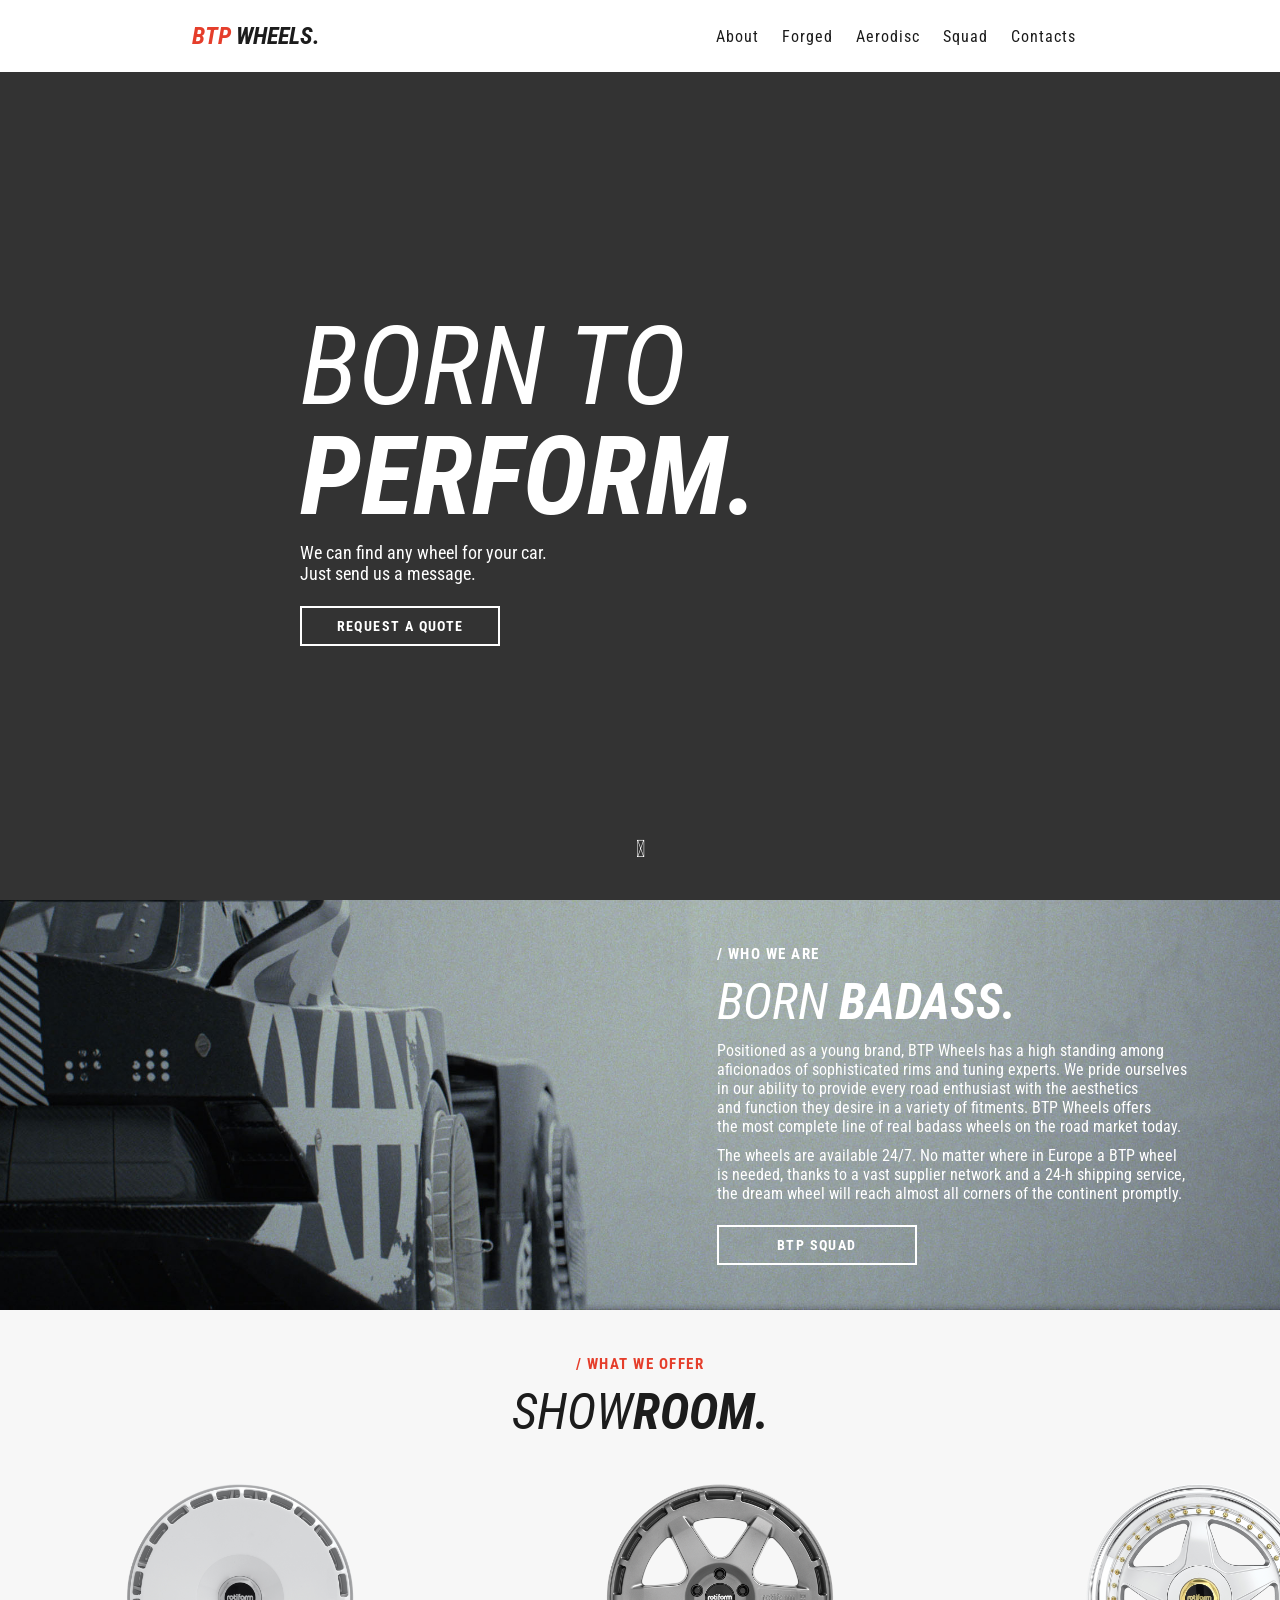
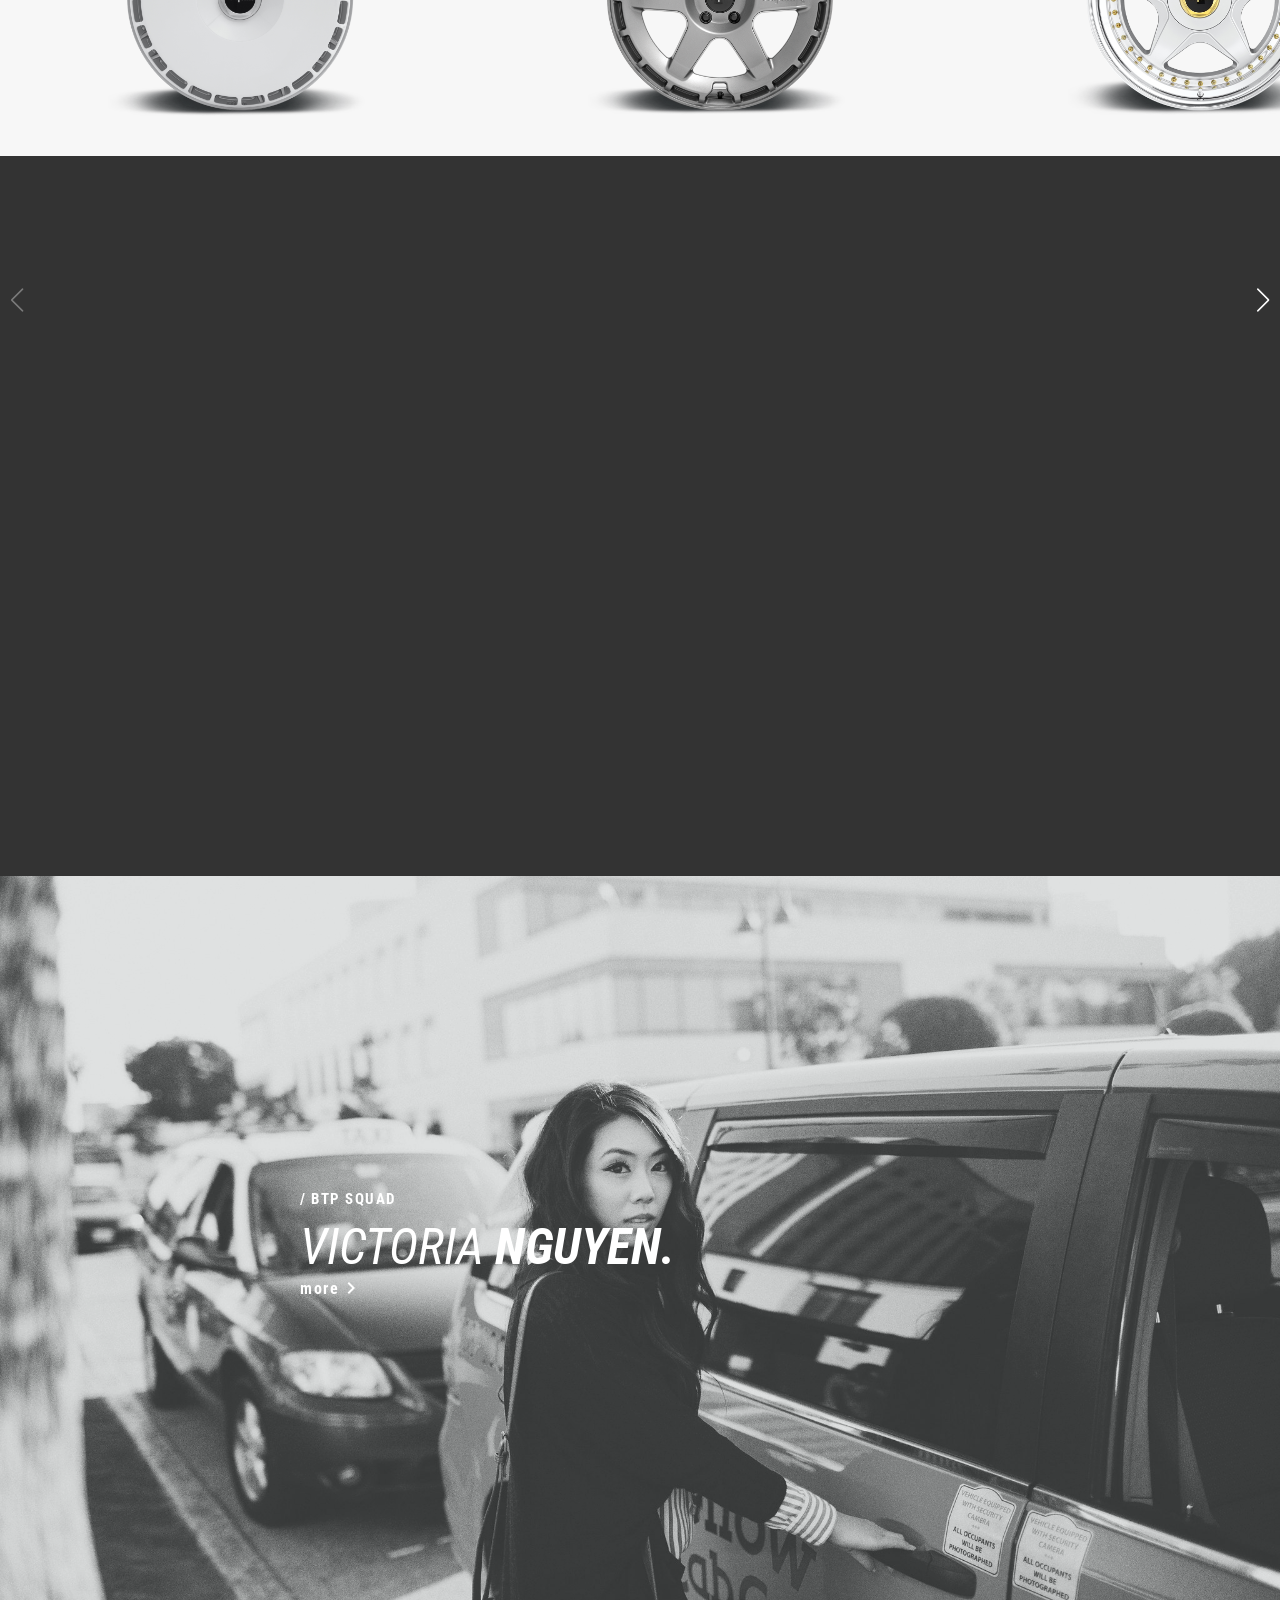
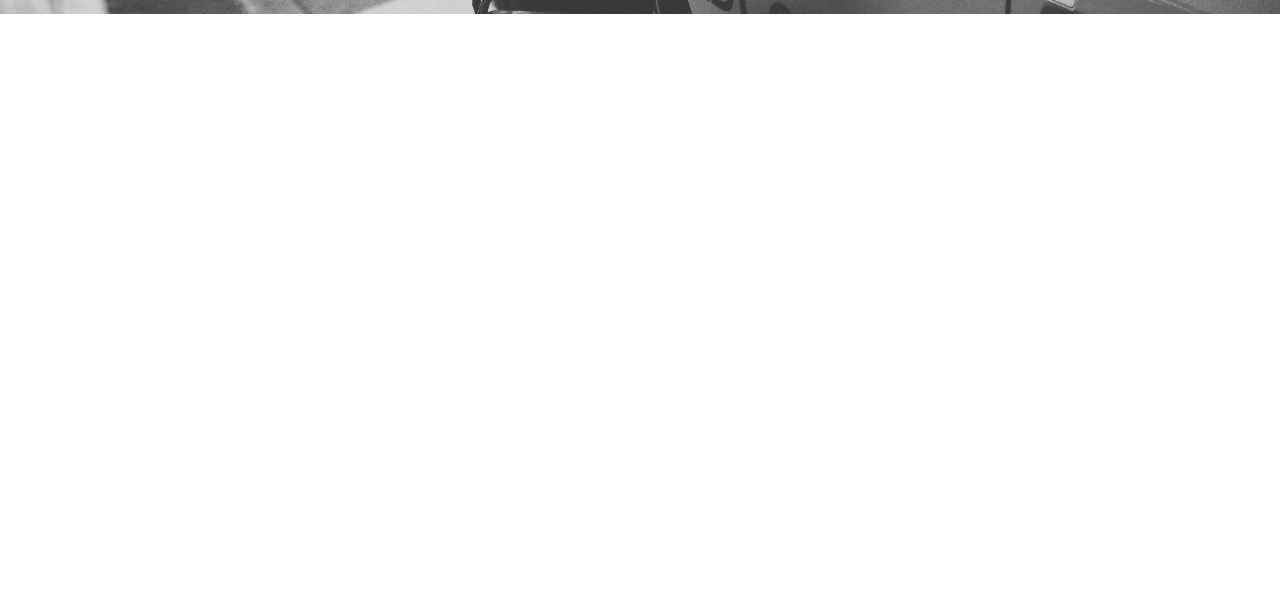
==== index.html @ d23e9d26 "performed" ====
<!DOCTYPE html>
<html lang="en">
<head>
    <meta charset="UTF-8">
    <meta http-equiv="X-UA-Compatible" content="IE=edge">
    <meta name="viewport" content="width=device-width, initial-scale=1.0">
    <title>BTP Wheels</title>
    <link rel="icon" href="#">
    <link rel="preconnect" href="https://fonts.gstatic.com">
    <link rel="stylesheet" href="https://fonts.googleapis.com/css2?family=Roboto+Condensed:ital,wght@0,300;0,400;0,700;1,300;1,400;1,700&display=swap">
    <link rel="stylesheet" href="https://fonts.googleapis.com/icon?family=Material+Icons">
    <link rel="stylesheet" href="https://pro.fontawesome.com/releases/v5.10.0/css/all.css" integrity="sha384-AYmEC3Yw5cVb3ZcuHtOA93w35dYTsvhLPVnYs9eStHfGJvOvKxVfELGroGkvsg+p" crossorigin="anonymous"/>
    <link rel="stylesheet" href="https://unpkg.com/swiper/swiper-bundle.min.css" />
    <link rel="stylesheet" href="css/index-basic.css">
    <link rel="stylesheet" href="css/index-header.css">
    <link rel="stylesheet" href="css/index-home.css">
    <link rel="stylesheet" href="css/index-about.css">
    <link rel="stylesheet" href="css/index-showroom.css">
    <link rel="stylesheet" href="css/index-contacts.css">
    <link rel="stylesheet" href="css/index-squad.css">
    <link rel="stylesheet" href="css/index-footer.css">
</head>
<body>
    <div class="overflow-wrapper">
        <header>
            <nav>
                <a class="header-logo" href="https://yomaksy.github.io/btp-wheels/">
                    <h4>
                        <span>BTP</span>
                        <span>Wheels.</span>
                    </h4>
                </a>
                <ul class="header-nav-links">
                    <li><a href="#about">About</a></li>
                    <li><a href="#">Forged</a></li>
                    <li><a href="#">Aerodisc</a></li>
                    <li><a href="#squad">Squad</a></li>
                    <li><a href="#contacts">Contacts</a></li>
                </ul>
                <div class="burger">
                    <div class="line-one"></div>
                    <div class="line-two"></div>
                    <div class="line-three"></div>
                </div>
            </nav>
        </header>
        <main>
            <div class="scroll-down"><button onclick="scrollDown()"><i class="fad fa-angle-double-down"></i></button></div>
            <div class="home">
                <video loop muted autoplay>
                    <source src="video/vw-golf.mp4" type="video/mp4">
                </video>
                <div class="home-content">
                    <h1>
                        <span>Born to</span>
                        <span>perform.</span>
                    </h1>
                    <p>We can find any wheel for your car.<br>Just send us a message.</p>
                    <a href="#contacts" class="button-type-one">Request a quote</a>
                </div>
            </div>
            <div id="about" class="about">
                <h3>/ Who we are</h3>
                <h2>
                    <span>Born</span>
                    <span>badass.</span>
                </h2>
                <p>Positioned as a young brand, BTP Wheels has a high standing among<br>
                    aficionados of sophisticated rims and tuning experts. We pride ourselves<br>
                    in our ability to provide every road enthusiast with the aesthetics<br>
                    and function they desire in a variety of fitments. BTP Wheels offers<br>
                    the most complete line of real badass wheels on the road market today.</p>
                <p>The wheels are available 24/7. No matter where in Europe a BTP wheel<br>
                    is needed, thanks to a vast supplier network and a 24-h shipping service,<br>
                    the dream wheel will reach almost all corners of the continent promptly.</p>
                <a href="#squad" class="button-type-one">BTP squad</a>
            </div>
            <div class="showroom">
                <div class="showroom-content">
                    <h3>/ what we offer</h3>
                    <h2>
                        <span>Show</span>
                        <span>room.</span>
                    </h2>
                </div>
                <div class="swiper-container wheel-slider">
                    <div class="swiper-wrapper">
                    <div class="swiper-slide wheel-one"></div>
                    <div class="swiper-slide wheel-two"></div>
                    <div class="swiper-slide wheel-three"></div>
                    <div class="swiper-slide wheel-four"></div>
                    <div class="swiper-slide wheel-five"></div>
                    <div class="swiper-slide wheel-six"></div>
                    <div class="swiper-slide wheel-seven"></div>
                    <div class="swiper-slide wheel-eight"></div>
                    <div class="swiper-slide wheel-nine"></div>
                    <div class="swiper-slide wheel-ten"></div>
                    <div class="swiper-slide wheel-eleven"></div>
                    </div>
                    <div class="swiper-button-next"></div>
                    <div class="swiper-button-prev"></div>
                </div>
            </div>
            <div id="contacts"></div>
            <div id="squad">
                <div class="swiper-container squad-slider">
                    <div class="swiper-wrapper">
                        <div class="swiper-slide">
                            <div class="squad-filter"></div>
                            <div class="squad-content">
                                <h3>/ btp squad</h3>
                                <h2>
                                    <span>Victoria</span>
                                    <span>Nguyen.</span>
                                </h2>
                                <a href="https://victoriamynguyen.com" class="button-type-two" target="_blank">
                                    <span>more</span>
                                    <span class="material-icons">chevron_right</span>
                                </a>
                            </div>
                        </div>
                        <div class="swiper-slide">
                            <div class="squad-filter"></div>
                            <div class="squad-content">
                                <h3>/ btp squad</h3>
                                <h2>
                                    <span>Alex</span>
                                    <span>Maks.</span>
                                </h2>
                                <a href="https://www.facebook.com/yomaksy" class="button-type-two" target="_blank">
                                    <span>more</span>
                                    <span class="material-icons">chevron_right</span>
                                </a>
                            </div>
                        </div>
                        <div class="swiper-slide">
                            <div class="squad-filter"></div>
                            <div class="squad-content">
                                <h3>/ btp squad</h3>
                                <h2>
                                    <span>Ken</span>
                                    <span>Block.</span>
                                </h2>
                                <a href="https://www.hooniganracing.com" class="button-type-two" target="_blank">
                                    <span>more</span>
                                    <span class="material-icons">chevron_right</span>
                                </a>
                            </div>
                        </div>
                    </div>
                    <div class="swiper-button-next"></div>
                    <div class="swiper-button-prev"></div>
                </div>
            </div>
        </main>
        <footer>
            <div class="footer-content">
                <h2>
                    <span>Work hard</span>
                    <span>dream big.</span>
                </h2>
                <h3>
                    <span class="material-icons">remove</span>
                    <span>born to perform wheels</span>
                    <span class="material-icons">remove</span>
                </h3>
                <ul class="footer-nav-links">
                    <li><a href="#about">About</a></li>
                    <li><a href="#">Forged</a></li>
                    <li><a href="#">Aerodisc</a></li>
                    <li><a href="#squad">Squad</a></li>
                    <li><a href="#contacts">Contacts</a></li>
                </ul>
                <ul class="footer-social-links">
                    <li>
                        <span class="material-icons">copyright</span>
                        <span>Oleksii</span>
                        <span>Maksymchuk.</span>
                    </li>
                    <li><a href="https://www.facebook.com/yomaksy" target="_blank"><i class="fab fa-facebook-f"></i></a></li>
                    <li><a href="https://www.linkedin.com/in/yomaksy/" target="_blank"><i class="fab fa-linkedin-in"></i></a></li>
                    <li><a href="https://github.com/yomaksy" target="_blank"><i class="fab fa-github"></i></a></li>
                </ul>
                <form action="https://formspree.io/f/xayayrgv" method="post" id="subscribe-form">
                    <div class="subscribe-container">
                        <fieldset>
                            <label for="email"></label>
                            <input
                                name="email"
                                type="email"
                                placeholder="Come on, roll with us!"
                                autocomplete="off"
                                required=""
                                title="Please type your email."
                                oninvalid="this.setCustomValidity('Please type your email.')"
                                oninput="setCustomValidity('')"
                            >
                        </fieldset>
                        <button>I'm in</button>
                    </div>
                    <div id="subscription-status"></div>
                </form>
            </div>
        </footer>
    </div>
    <script src="https://unpkg.com/swiper/swiper-bundle.min.js"></script>
    <script src="js/slider.js"></script>
    <script src="js/navbar.js"></script>
    <script src="js/subscribe.js"></script>
    <script src="js/plus.js"></script>
</body>
</html>
---- css/index-basic.css ----
* {
    margin: 0;
    padding: 0;
    box-sizing: border-box;
    font-family: 'Roboto Condensed', sans-serif;
}

html {
    scroll-behavior: smooth;
}

:root {
    --black-color-one: #1c1c1c;
    --black-color-two: #333;
    --grey-color-one: #f7f7f7;
    --grey-color-two: #536162;
    --white-color: #fff;
    --soft-red-color: #e53e2b;
    --anthracite-blue-color: #0d7377;
    --swiper-theme-color: #fff;
    --swiper-navigation-size: 24px;
}

.overflow-wrapper {
    overflow-x: hidden;
    position: relative;
}

h1,
h2,
h3 {
    text-transform: uppercase;
}

h1,
h2 {
    font-style: italic;
}

h2 {
    font-size: 50px;
    padding-top: 10px;
}

h1 span:first-child,
h2 span:first-child {
    font-weight: normal;
}

h3 {
    font-size: 15px;
    letter-spacing: 0.1em;
}

p {
    font-size: 16px;
    padding-top: 10px;
}

.button-type-one {
    border: 2px solid var(--white-color);
    color: var(--white-color);
    padding: 10px 20px;
    text-decoration: none;
    text-transform: uppercase;
    font-weight: bold;
    letter-spacing: 0.1em;
    font-size: 14px;
    background-image: linear-gradient(to left, transparent, transparent 50%, var(--white-color) 50%, var(--white-color));
    background-position: 100% 0;
    background-size: 200% 100%;
    transition: all .25s ease-in;
    width: 200px;
    margin-top: 22px;
    text-align: center;
}

.button-type-one:hover {
    background-position: 0 0;
    color: var(--black-color-one);
}

.swiper-button-next,
.swiper-button-prev {
    outline: none;
}
---- css/index-header.css ----
header nav {
    display: flex;
    justify-content: space-around;
    align-items: center;
    min-height: 8vh;
    background-color: var(--white-color);
}

.header-logo {
    text-transform: uppercase;
    font-size: 24px;
    font-style: italic;
    text-decoration: none;
}

.header-logo span:first-child {
    color: var(--soft-red-color);
}

.header-logo span:nth-child(2) {
    color: var(--black-color-one);
}

.header-nav-links {
    display: flex;
    justify-content: space-around;
    width: 30%;
}

.header-nav-links li {
    list-style: none;
}

.header-nav-links a {
    color: var(--black-color-one);
    text-decoration: none;
    letter-spacing: 1px;
    font-size: 16px;
    background-image: linear-gradient(var(--soft-red-color), var(--soft-red-color));
    background-position: 0% 100%;
    background-repeat: no-repeat;
    background-size: 0% 2px;
    transition: background-size .3s;
    padding-bottom: 0.2em;
}

.header-nav-links a:hover {
    color: var(--soft-red-color);
    background-size: 100% 2px;
}

.burger {
    display: none;
    cursor: pointer;
}

.burger div {
    width: 25px;
    height: 3px;
    background-color: var(--black-color-one);
    margin: 5px;
    transition: all 0.3s ease;
}

@media screen and (max-width: 1024px) {
    .header-nav-links {
        width: 60%;
    }
}

@media screen and (max-width: 768px) {
    body {
        overflow-x: hidden;
    }

    .header-nav-links {
        position: absolute;
        right: 0;
        height: 92vh;
        top: 8vh;
        background-color: var(--white-color);
        display: flex;
        flex-direction: column;
        align-items: center;
        width: 100%;
        transform: translateX(100%);
        transition: transform 0.5s ease-in;
        z-index: 2;
    }

    .header-nav-links li {
        opacity: 0;
    }

    .burger {
        display: block;
    }
}

.nav-active {
    transform: translateX(0);
}

@keyframes navLinkFade {
    from {
        opacity: 0;
        transform: translateX(50px);
    }
    to {
        opacity: 1;
        transform: translateX(0);
    }
}

.change .line-one {
    transform: rotate(-45deg) translate(-5px, 6px);
}

.change .line-two {
     opacity: 0;  
}

.change .line-three {
    transform: rotate(45deg) translate(-5px, -6px);
}
---- css/index-home.css ----
.home {
    height: 92vh;
    width: 100%;
    background: var(--black-color-two);
    display: flex;
    align-items: center;
}

.home video {
    width: 100%;
    height: 92vh;
    position: absolute;
    top: 8vh;
    left: 0;
    z-index: 0;
    object-fit: cover;
    filter: saturate(1.5) brightness(0.6) contrast(0.9) grayscale(0.33);
}

.home-content {
    position: relative;
    z-index: 1;
    display: flex;
    flex-direction: column;
    padding-left: 300px;
    padding-bottom: 15px;
}

.home-content h1 {
    display: flex;
    flex-direction: column;
    color: var(--white-color);
    font-size: 110px;
    line-height: 1em;
}

.home-content p {
    color: var(--white-color);
    font-size: 18px;
    padding-top: 10px;
}

.scroll-down {
    display: flex;
    justify-content: center;
}
.scroll-down button {
    position: absolute;
    z-index: 1;
    margin-top: 85vh;
    border: none;
    background-color: transparent;
    outline: none;
    cursor: pointer;
    color: var(--white-color);
}

.scroll-down .fad {
    font-size: 24px;
}

@media screen and (max-width: 768px) {
    .home-content h1 {
        font-size: 70px;
    }
}

@media screen and (max-width: 1024px) {
    .home-content {
        padding-left: 10vw;
    }
}
---- css/index-about.css ----
.about { 
    background-image: url(../img/background/saab-s9.jpg);
    background-repeat: no-repeat;
    background-position: center;
    background-size: cover;
    color: var(--white-color);
    display: flex;
    flex-direction: column;
    padding: 5vh 0 5vh 56vw;
}

@media screen and (max-width: 1024px) {
    .about {
        padding-left: 46vw;
    }
}

@media screen and (max-width: 768px) {
    .about {
        padding-left: 10vw;
    }
}
---- css/index-showroom.css ----
.showroom {
    background-color: var(--grey-color-one);
}

.showroom-content {
    display: flex;
    flex-direction: column;
    align-items: center;
    padding-top: 5vh;
}

.showroom-content h2 {
    display: flex;
    color: var(--black-color-one);
}

.showroom-content h3 {
    color: var(--soft-red-color);
}

.wheel-slider .swiper-button-next,
.wheel-slider .swiper-button-prev {
    color: var(--black-color-two);
}

.wheel-slider .swiper-button-next:hover,
.wheel-slider .swiper-button-prev:hover {
    color: var(--soft-red-color);
}

.wheel-slider {
    height: 35vh;
    width: 75vw;
}

.wheel-slider .swiper-slide {
    background-repeat: no-repeat;
    background-position: center;
    background-size: 55%;
}

.wheel-slider .wheel-one {
    background-image: url(../img/wheels/rotiform-aerodisc-gloss_white_w_silver_hex-one.png);
}

.wheel-slider .wheel-two {
    background-image: url(../img/wheels/rotiform-kb1-matte_anthracite-one.png);
}

.wheel-slider .wheel-three {
    background-image: url(../img/wheels/rotiform-wro-matte_ceramic_silver-one.png);
}

.wheel-slider .wheel-four {
    background-image: url(../img/wheels/rotiform-bm1-brushed_gloss_clear_with_black_windows-one.png);
}

.wheel-slider .wheel-five {
    background-image: url(../img/wheels/rotiform-bkk-anthracite_w_black_lip-one.png);
}

.wheel-slider .wheel-six {
    background-image: url(../img/wheels/rotiform-917-matte_black-one.png);
}

.wheel-slider .wheel-seven {
    background-image: url(../img/wheels/niche-verona_m150-black_n_brushed_w_double_dark_tint-one.png);
}

.wheel-slider .wheel-eight {
    background-image: url(../img/wheels/us_mags-u125_boulevard-anthracite_w_diamond_cut_lip-one.png);
}

.wheel-slider .wheel-nine {
    background-image: url(../img/wheels/dub-cojones_S243-gloss_black_n_machined-one.png);
}

.wheel-slider .wheel-ten {
    background-image: url(../img/wheels/work-meister_s1_3piece-black-one.png);
}

.wheel-slider .wheel-eleven {
    background-image: url(../img/wheels/work-lanvec_ld1-cut_clear-one.png);
}
---- css/index-contacts.css ----
#contacts {
    height: 80vh;
    background-image: url(../img/background/rotiform-aerodisc.png);
    background-repeat: no-repeat;
    background-size: cover;
    background-attachment: fixed;
    background-color: var(--black-color-two);
}
---- css/index-squad.css ----
#squad {
    background-color: var(--black-color-two);
}

.squad-slider {
    height: 82vh;
}

.squad-slider .swiper-slide:first-child {
    background-image: url(../img/people/victoria-nguyen.jpg);
    background-position-y: 80%;
}

.squad-slider .swiper-slide:nth-child(2) {
    background-image: url(../img/people/alex-maks.jpg);
    background-position-y: 78%;
}

.squad-slider .swiper-slide:nth-child(3) {
    background-image: url(../img/people/ken-block.jpg);
    background-position-y: 70%;
}

.squad-slider .swiper-slide {
    background-repeat: no-repeat;
    background-position: center;
    background-size: cover;
    display: flex;
    align-items: center;
}

.squad-filter {
    width: 100%;
    height: 100%;
    position: absolute;
    z-index: 0;
    background-color: var(--grey-color-two);
    opacity: 0.18;
}

.squad-content {
    color: var(--white-color);
    position: relative;
    z-index: 1;
    padding-left: 300px;
}

.button-type-two {
    color: var(--white-color);
    display: flex;
    flex-direction: row;
    align-items: center;
    text-decoration: none;
    letter-spacing: 0.1em;
    font-size: 16px;
    font-weight: bold;
    justify-content: space-between;
    width: 0;
    transition: width .7s;
}

.button-type-two:hover {
    width: 102px;
}

@media screen and (max-width: 1024px) {
    .squad-slider {
        height: 56vh;
    }

    .squad-content {
        padding-left: 10vw;
    }
}
---- css/index-footer.css ----
footer {
    height: 65vh;
    background-image: url(../img/background/crowned-work.png);
    background-repeat: no-repeat;
    background-position: center;
    background-size: cover;
    background-position-y: 40%;
    display: flex;
    justify-content: flex-end;
    align-items: center;
}

.footer-content {
    display: flex;
    flex-direction: column;
    align-items: center;
    padding-right: 140px;
}

footer h2 {
    padding-top: 0;
    display: flex;
    flex-direction: column;
    color: var(--white-color);
    line-height: 1em;
}

footer h3 {
    color: var(--white-color);
    font-style: italic;
    letter-spacing: 0.2em;
    display: flex;
    align-items: center;
}

footer h3 span:first-child {
    padding-right: 5px;
}

.footer-nav-links,
.footer-social-links {
    list-style: none;
}

.footer-nav-links {
    display: flex;
    padding-top: 20px;
    font-weight: bold;
}

.footer-nav-links li:nth-child(-n+4) {
    padding-right: 30px;
}

.footer-nav-links a {
    color: var(--white-color);
    text-decoration: none;
    letter-spacing: 0.1em;
    background-image: linear-gradient(var(--white-color), var(--white-color));
    background-position: 0% 100%;
    background-repeat: no-repeat;
    background-size: 0% 2px;
    transition: background-size .3s;
    padding-bottom: 0.2em;
}

.footer-nav-links a:hover {
    background-size: 100% 2px;
}

.footer-social-links {
    display: flex;
    align-items: center;
    padding-top: 20px;
}

.footer-social-links li:first-child {
    color: var(--white-color);
    font-size: 24px;
    text-transform: uppercase;
    font-style: italic;
    display: flex;
    align-items: center;
    padding-right: 66px;
}

.footer-social-links li:first-child span:nth-child(n+1):nth-child(-n+2) {
    padding-right: 4px;
}

.footer-social-links li:first-child span:nth-child(3) {
    font-weight: bold;
}

.footer-social-links li:nth-child(n+2):nth-child(-n+3) {
    padding-right: 15px;
}

.footer-social-links .fab {
    color: var(--white-color);
    font-size: 24px;
}

.subscribe-container {
    display: flex;
    padding-top: 20px;
}

.subscribe-container fieldset {
    border: none;
}

.subscribe-container input[type=email] {
    width: 170px;
    outline: none;
    padding-top: 11px;
    padding-bottom: 11px;
    background-color: transparent;
    border: none;
    color: var(--white-color);
    font-size: 16px;
    letter-spacing: 0.1em;
    background-image: linear-gradient(var(--white-color), var(--white-color));
    background-position: 0% 100%;
    background-repeat: no-repeat;
    background-size: 0% 2px;
    transition: background-size .3s;
}

.subscribe-container input[type=email]:focus {
    background-size: 100% 2px;
}

.subscribe-container input::placeholder {
    color: var(--white-color);
    letter-spacing: 0.1em;
    opacity: 0.9;
}

.subscribe-container input:invalid {
    box-shadow: none;
}

.subscribe-container button {
    margin-left: 38px;
    cursor: pointer;
    background-color: transparent;
    outline: none;
    border: 2px solid var(--white-color);
    width: 200px;
    text-transform: uppercase;
    font-weight: bold;
    letter-spacing: 0.1em;
    font-size: 14px;
    color: var(--white-color);
    background-image: linear-gradient(to left, transparent, transparent 50%, var(--white-color) 50%, var(--white-color));
    background-position: 100% 0;
    background-size: 200% 100%;
    transition: all .25s ease-in;
}

.subscribe-container button:hover {
    background-position: 0 0;
    color: var(--anthracite-blue-color);
}
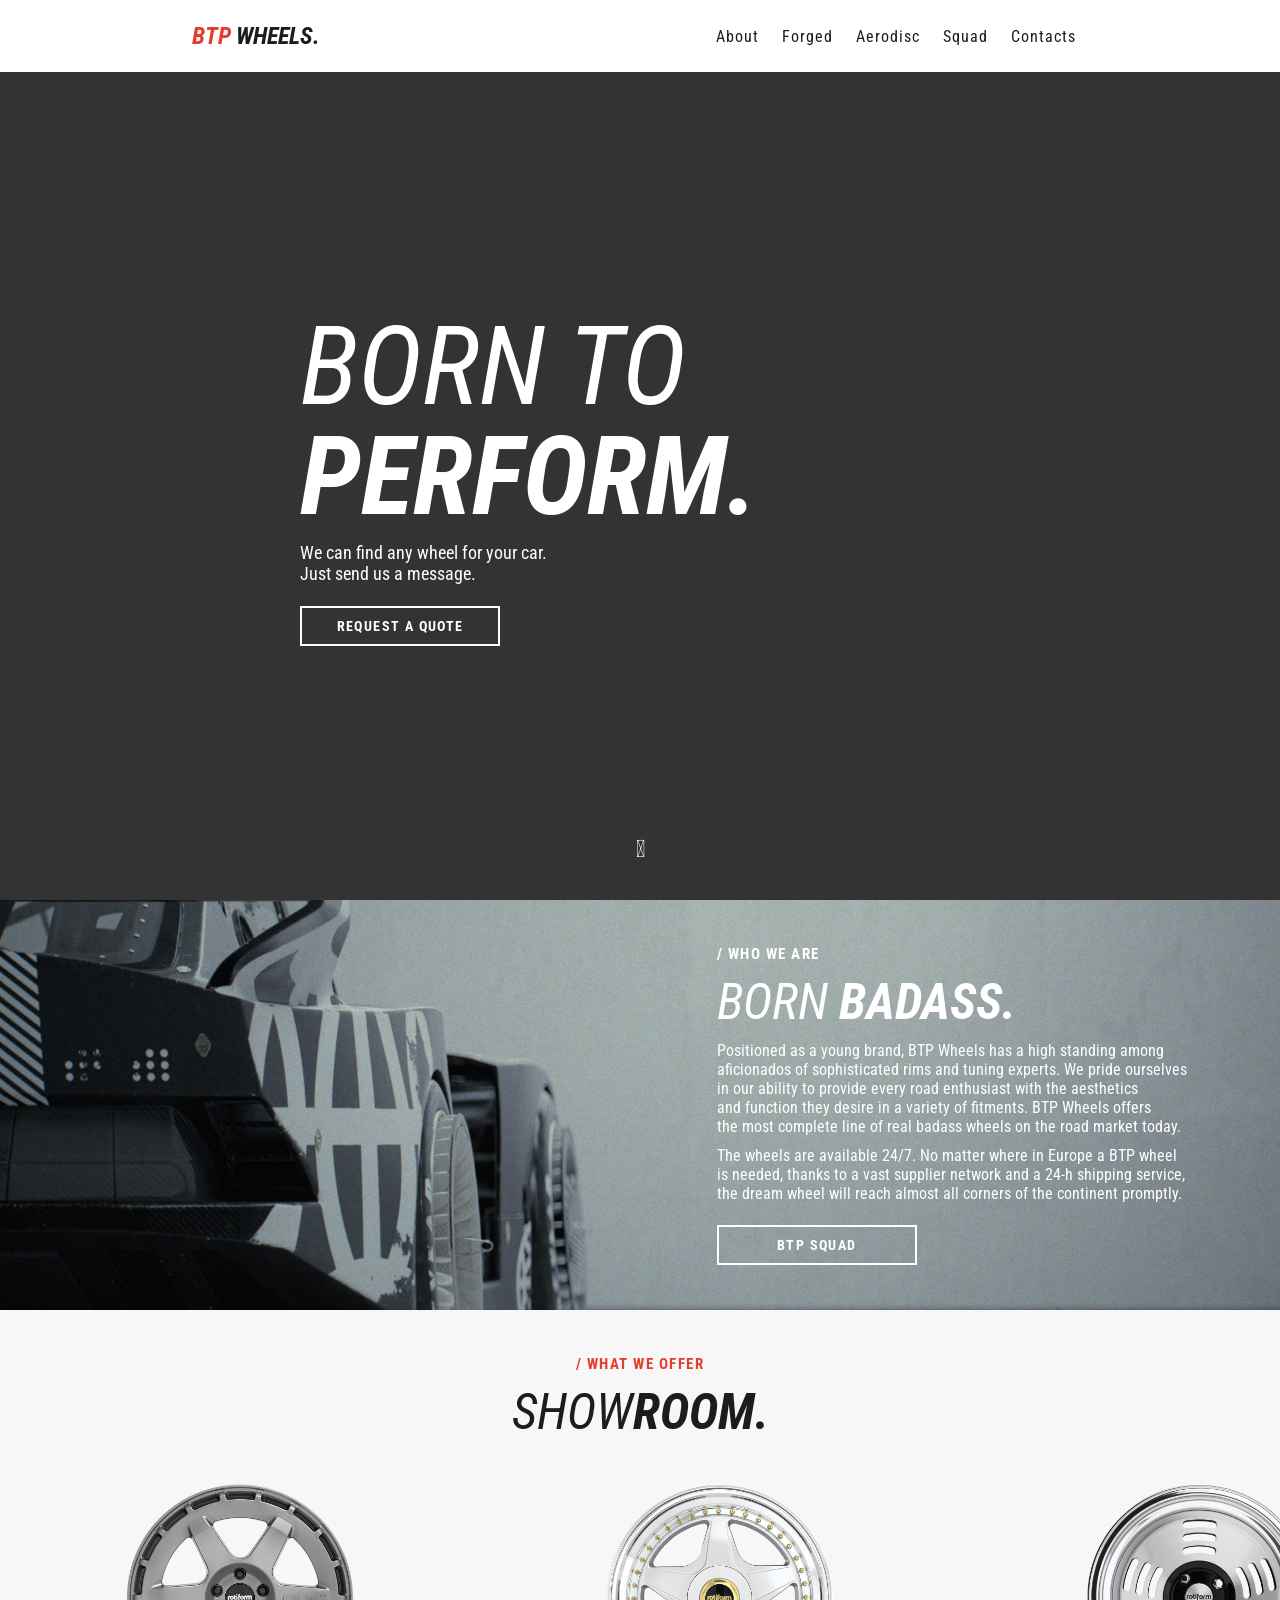
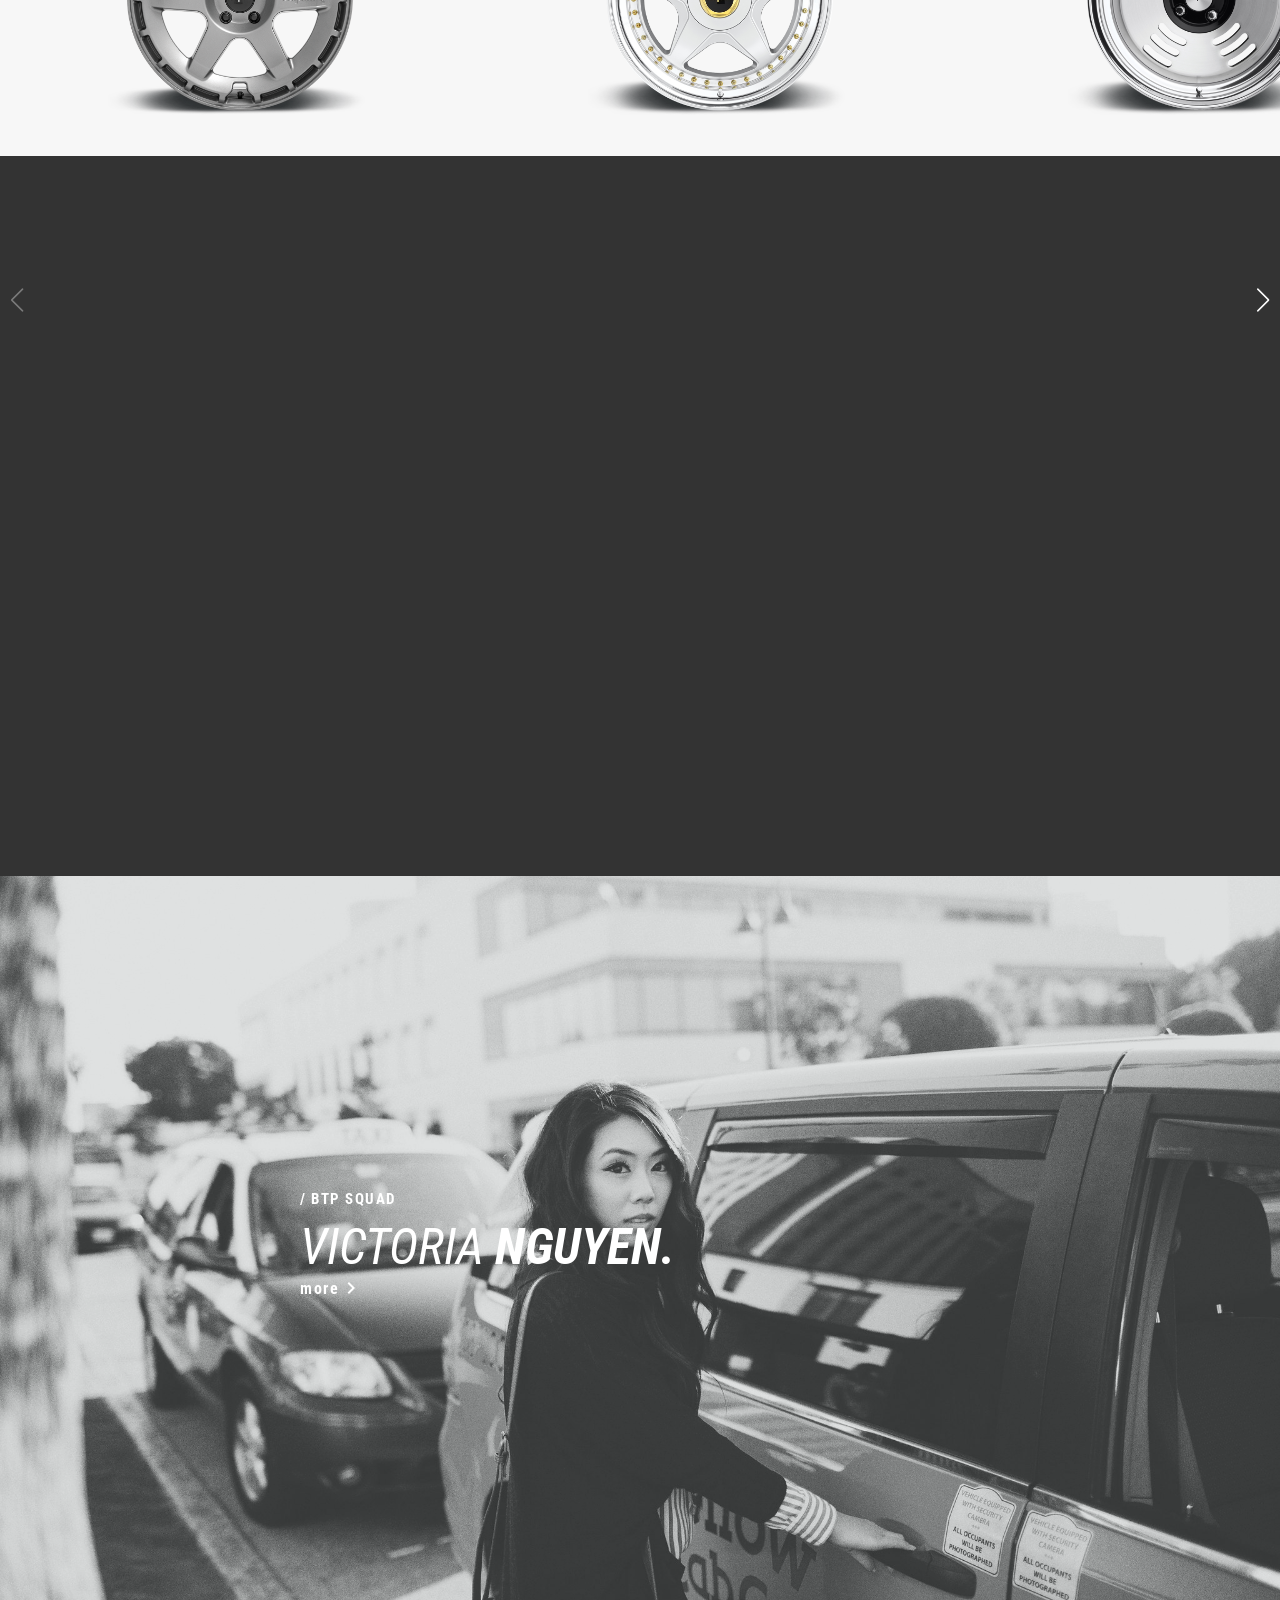
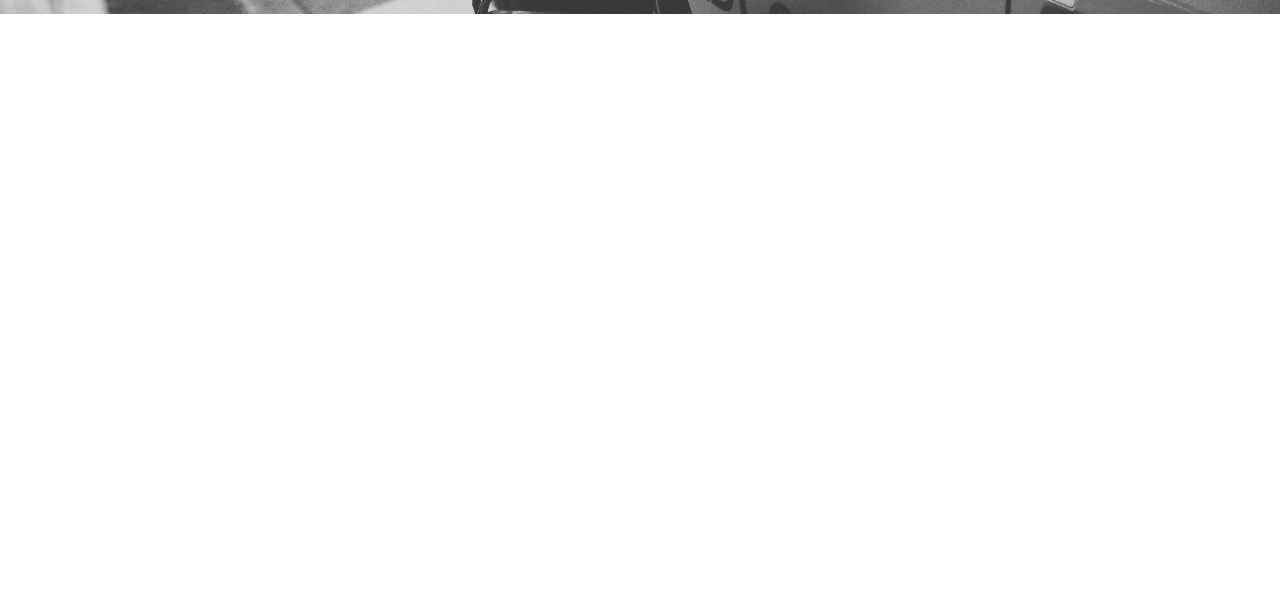
==== commit b7e09ba4: "Performed" ====
--- a/index.html
+++ b/index.html
@@ -73,7 +73,7 @@
                 <p>The wheels are available 24/7. No matter where in Europe a BTP wheel<br>
                     is needed, thanks to a vast supplier network and a 24-h shipping service,<br>
                     the dream wheel will reach almost all corners of the continent promptly.</p>
-                <a href="#squad" class="button-type-one">BTP squad</a>
+                <a href="#squad" class="button-type-one button-squad">BTP squad</a>
             </div>
             <div class="showroom">
                 <div class="showroom-content">
@@ -198,7 +198,7 @@
                         </fieldset>
                         <button>I'm in</button>
                     </div>
-                    <div id="subscription-status"></div>
+                    <div id="subscribe-status"></div>
                 </form>
             </div>
         </footer>
@@ -206,7 +206,7 @@
     <script src="https://unpkg.com/swiper/swiper-bundle.min.js"></script>
     <script src="js/slider.js"></script>
     <script src="js/navbar.js"></script>
-    <script src="js/subscribe.js"></script>
+    <script src="js/form.js"></script>
     <script src="js/plus.js"></script>
 </body>
 </html>
--- a/css/index-basic.css
+++ b/css/index-basic.css
@@ -16,7 +16,8 @@
     --grey-color-two: #536162;
     --white-color: #fff;
     --soft-red-color: #e53e2b;
-    --anthracite-blue-color: #0d7377;
+    --anthracite-color-one: #0d7377;
+    --anthracite-color-two: #79828B;
     --swiper-theme-color: #fff;
     --swiper-navigation-size: 24px;
 }
--- a/css/index-about.css
+++ b/css/index-about.css
@@ -19,4 +19,8 @@
     .about {
         padding-left: 10vw;
     }
+}
+
+.button-squad:hover {
+    color: var(--anthracite-color-two);
 }
--- a/css/index-footer.css
+++ b/css/index-footer.css
@@ -161,5 +161,5 @@
 
 .subscribe-container button:hover {
     background-position: 0 0;
-    color: var(--anthracite-blue-color);
+    color: var(--anthracite-color-one);
 }
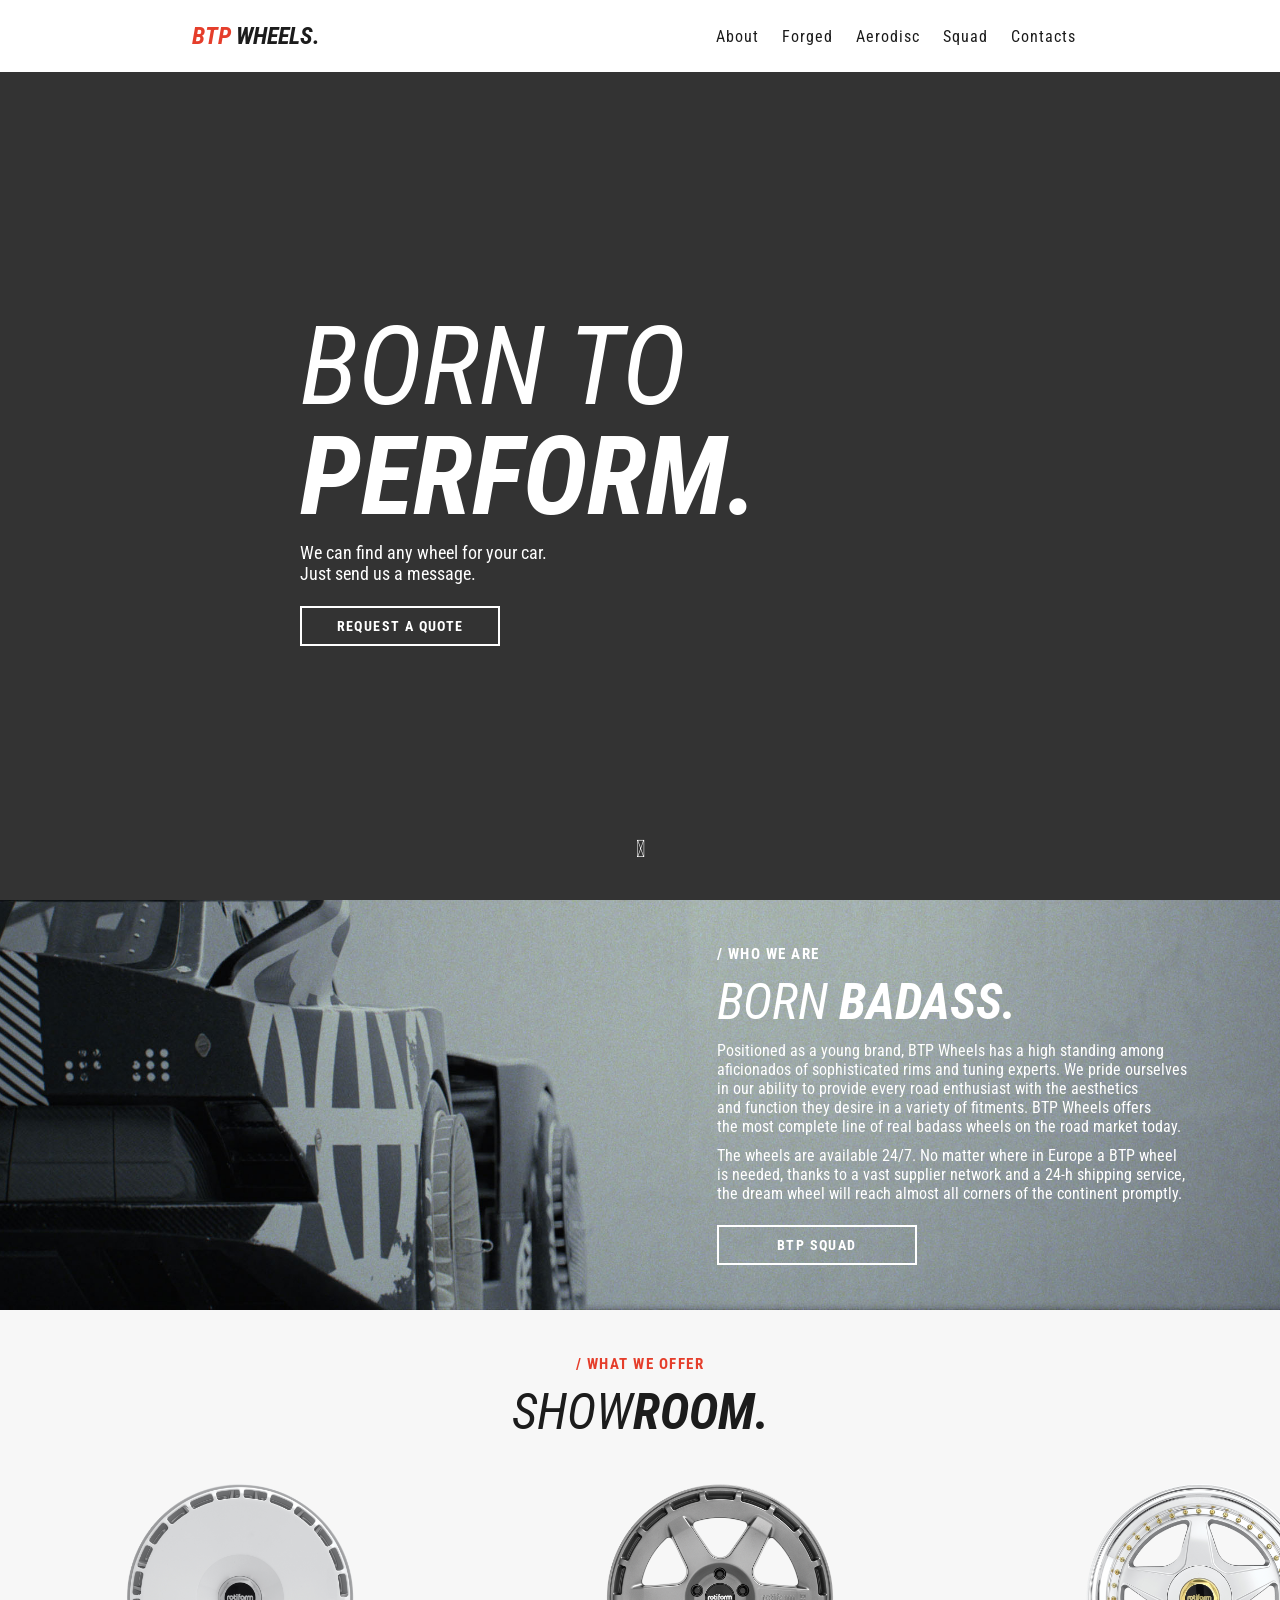
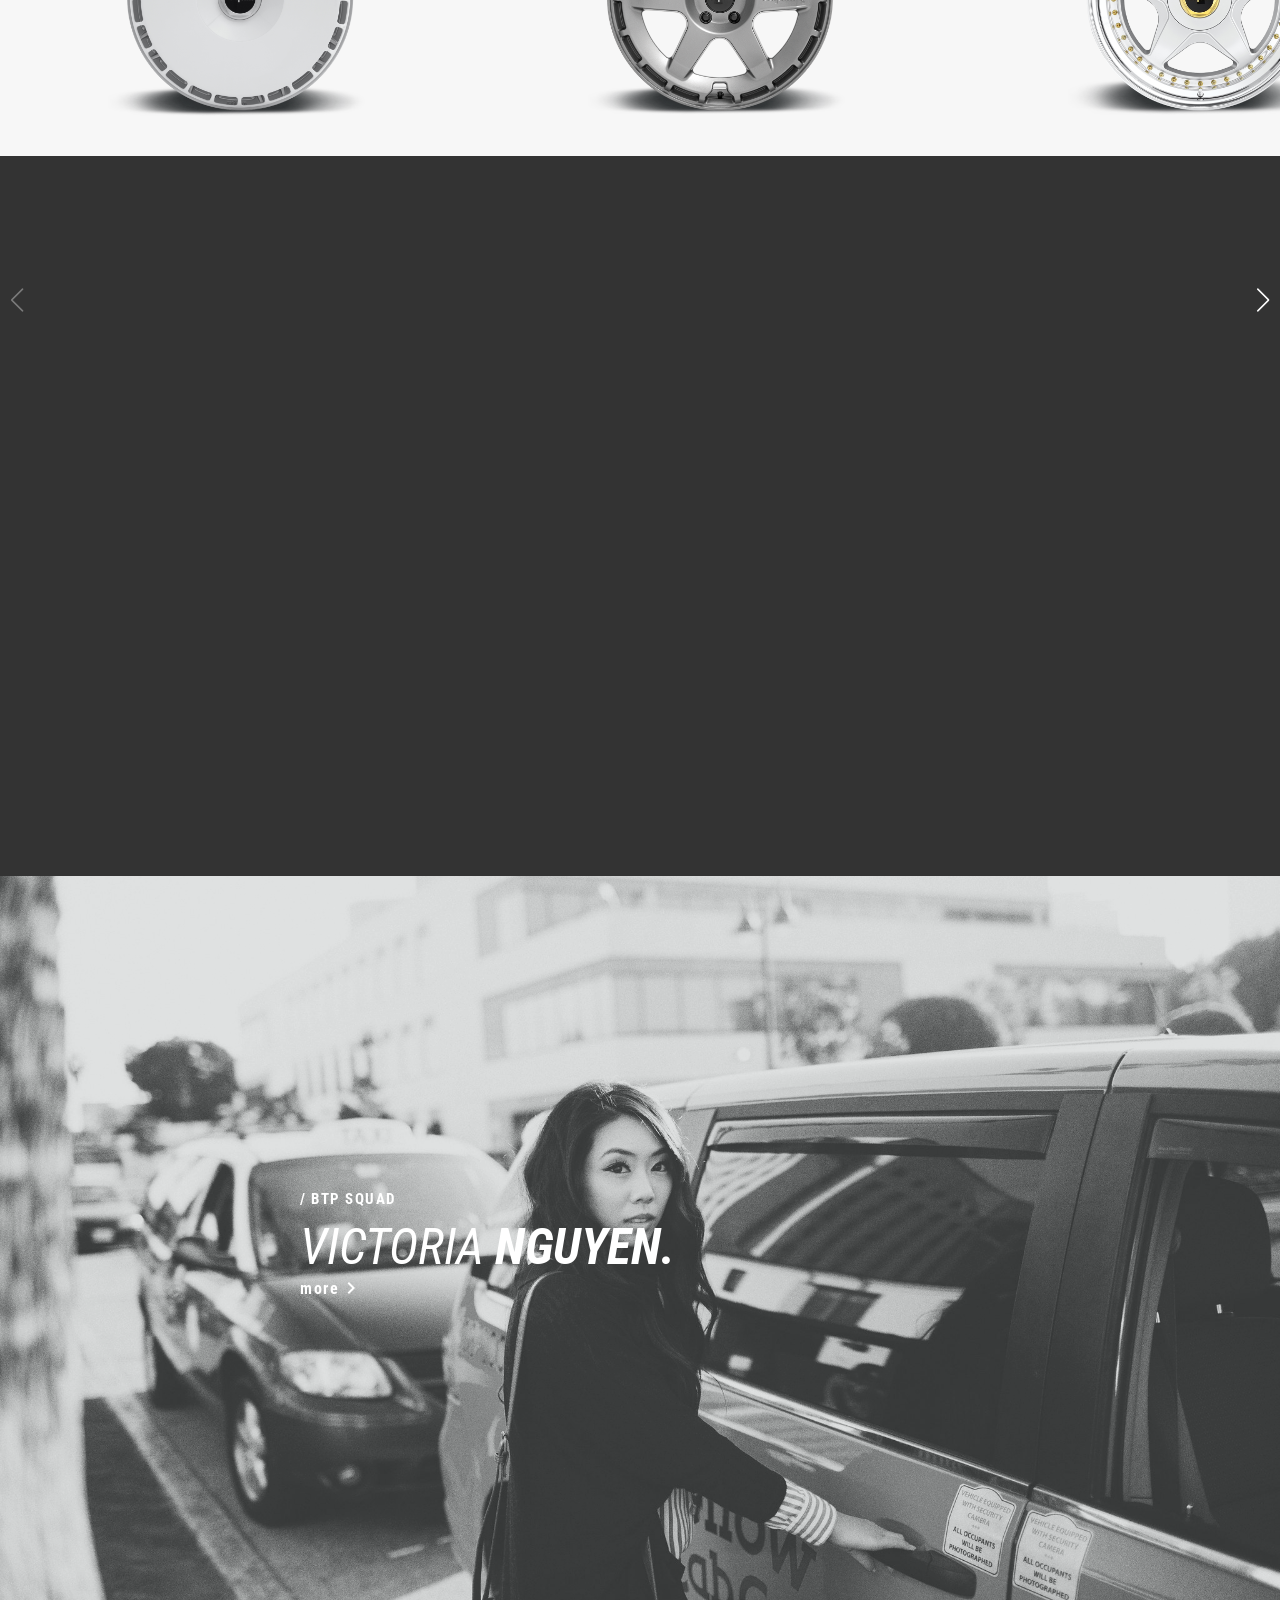
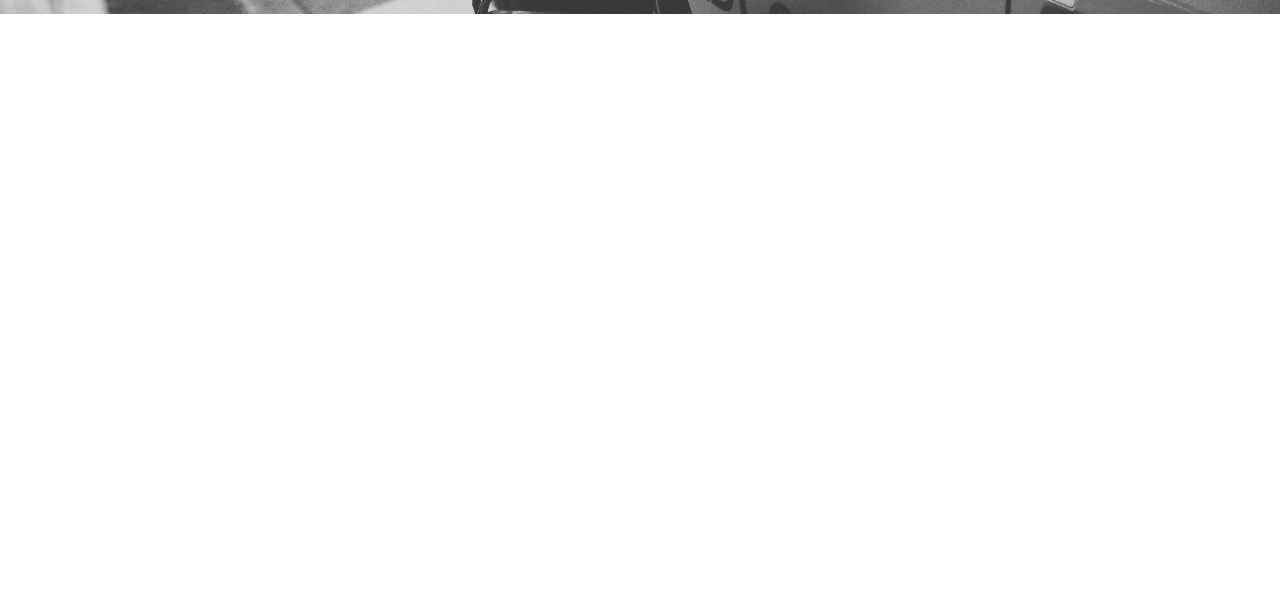
==== commit 6ad50284: "Performed" ====
--- a/index.html
+++ b/index.html
@@ -186,6 +186,7 @@
                         <fieldset>
                             <label for="email"></label>
                             <input
+                                class="email"
                                 name="email"
                                 type="email"
                                 placeholder="Come on, roll with us!"
@@ -195,6 +196,7 @@
                                 oninvalid="this.setCustomValidity('Please type your email.')"
                                 oninput="setCustomValidity('')"
                             >
+                            <span class="focus-border"><i></i></span>
                         </fieldset>
                         <button>I'm in</button>
                     </div>
--- a/css/index-footer.css
+++ b/css/index-footer.css
@@ -108,33 +108,78 @@
 
 .subscribe-container fieldset {
     border: none;
+    position: relative;
 }
 
 .subscribe-container input[type=email] {
-    width: 170px;
+    width: 200px;
     outline: none;
-    padding-top: 11px;
-    padding-bottom: 11px;
+    padding: 10px 13px;
     background-color: transparent;
-    border: none;
     color: var(--white-color);
     font-size: 16px;
     letter-spacing: 0.1em;
-    background-image: linear-gradient(var(--white-color), var(--white-color));
-    background-position: 0% 100%;
-    background-repeat: no-repeat;
-    background-size: 0% 2px;
-    transition: background-size .3s;
-}
-
-.subscribe-container input[type=email]:focus {
-    background-size: 100% 2px;
+}
+
+.subscribe-container .email {
+    border: 1px solid var(--white-color);
+    transition: .3s;
+}
+
+.subscribe-container .email ~ .focus-border::before,
+.subscribe-container .email ~ .focus-border::after {
+    content: "";
+    position: absolute;
+    top: 0;
+    left: 0;
+    width: 0;
+    height: 2px;
+    background-color: var(--white-color);
+    transition: .3s;
+}
+
+.subscribe-container .email ~ .focus-border::after {
+    top: auto;
+    bottom: 0;
+    left: auto;
+    right: 0;
+}
+
+.subscribe-container .email ~ .focus-border i::before,
+.subscribe-container .email ~ .focus-border i::after {
+    content: "";
+    position: absolute;
+    top: 0;
+    left: 0;
+    width: 2px;
+    height: 0;
+    background-color: var(--white-color);
+    transition: .3s;
+}
+
+.subscribe-container .email ~ .focus-border i::after {
+    left: auto;
+    right: 0;
+    top: auto;
+    bottom: 0;
+}
+
+.subscribe-container .email:focus ~ .focus-border::before,
+.subscribe-container .email:focus ~ .focus-border::after {
+    width: 100%;
+    transition: .3s;
+}
+
+.subscribe-container .email:focus ~ .focus-border i::before,
+.subscribe-container .email:focus ~ .focus-border i::after {
+    height: 100%;
+    transition: .3s;
 }
 
 .subscribe-container input::placeholder {
     color: var(--white-color);
     letter-spacing: 0.1em;
-    opacity: 0.9;
+    opacity: .9;
 }
 
 .subscribe-container input:invalid {
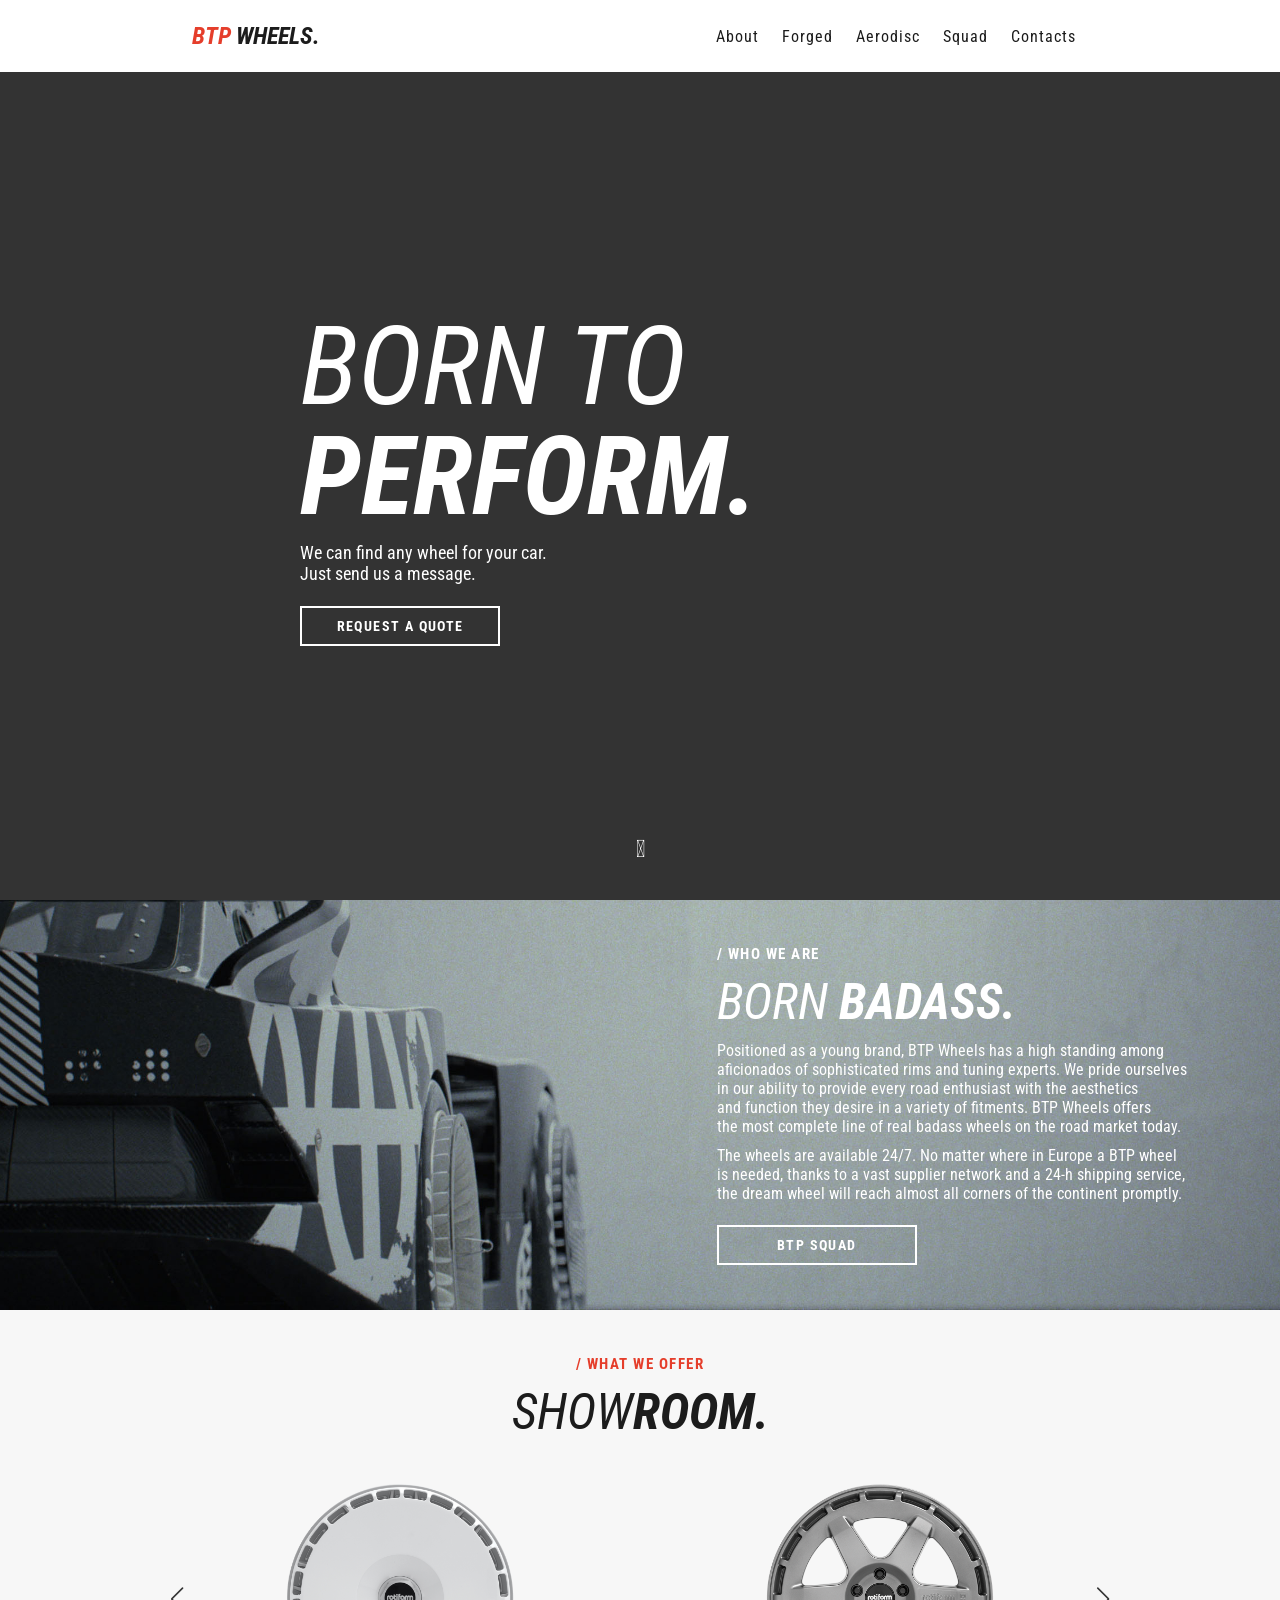
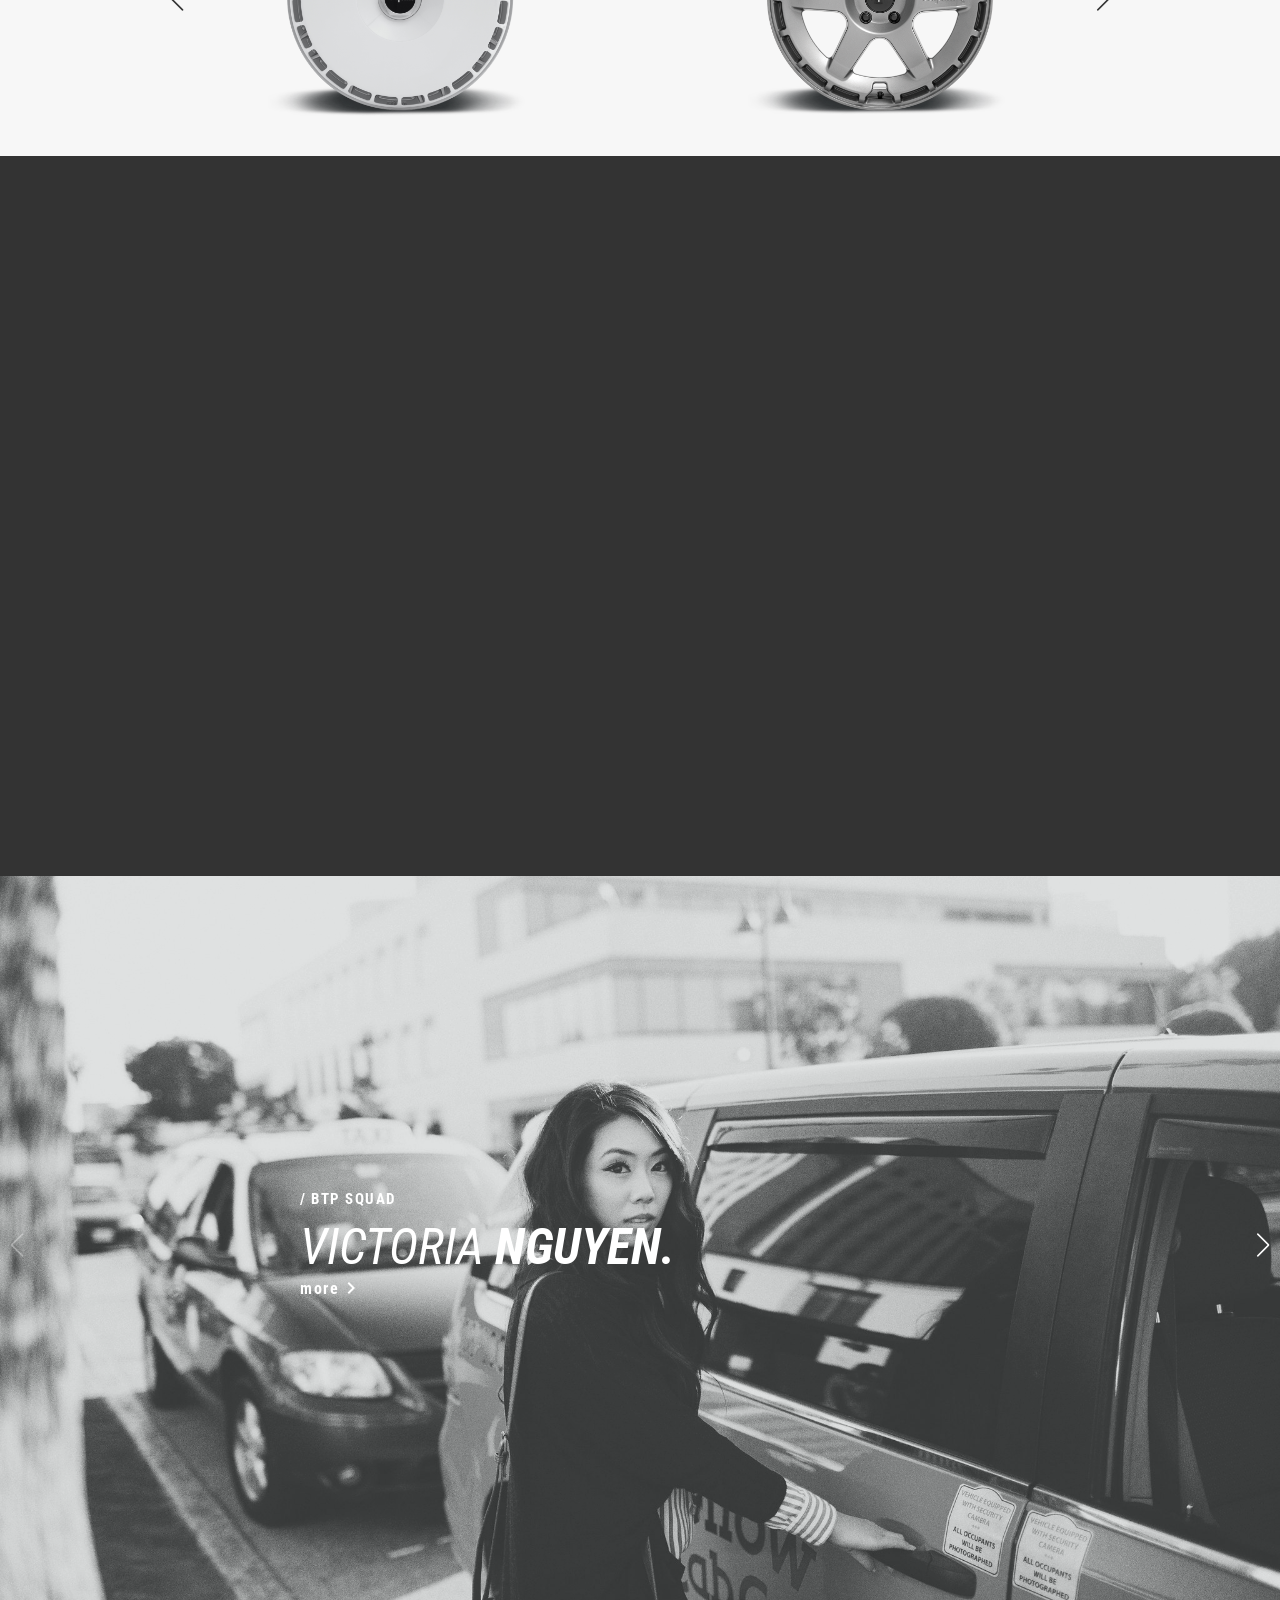
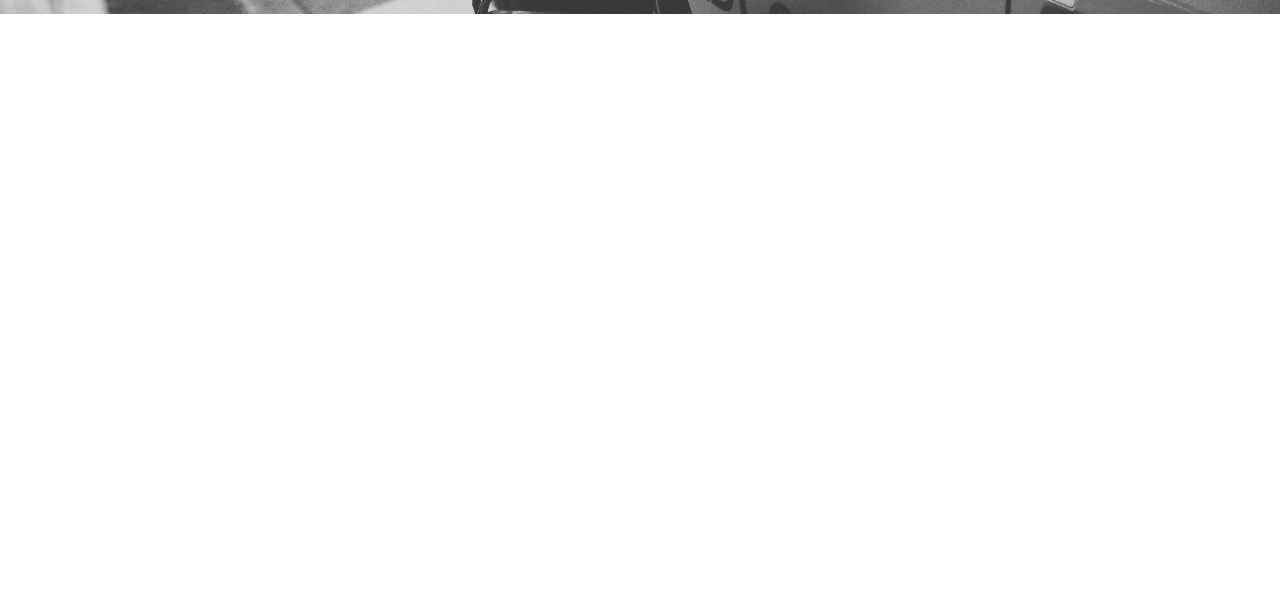
==== commit aaf914d6: "Performed" ====
--- a/index.html
+++ b/index.html
@@ -83,7 +83,7 @@
                         <span>room.</span>
                     </h2>
                 </div>
-                <div class="swiper-container wheel-slider">
+                <div class="swiper swiper-container wheel-slider">
                     <div class="swiper-wrapper">
                     <div class="swiper-slide wheel-one"></div>
                     <div class="swiper-slide wheel-two"></div>
@@ -103,7 +103,7 @@
             </div>
             <div id="contacts"></div>
             <div id="squad">
-                <div class="swiper-container squad-slider">
+                <div class="swiper swiper-container squad-slider">
                     <div class="swiper-wrapper">
                         <div class="swiper-slide">
                             <div class="squad-filter"></div>
@@ -171,16 +171,20 @@
                     <li><a href="#squad">Squad</a></li>
                     <li><a href="#contacts">Contacts</a></li>
                 </ul>
-                <ul class="footer-social-links">
-                    <li>
+                <div class="about-me">
+                    <div class="copyright">
                         <span class="material-icons">copyright</span>
-                        <span>Oleksii</span>
-                        <span>Maksymchuk.</span>
-                    </li>
-                    <li><a href="https://www.facebook.com/yomaksy" target="_blank"><i class="fab fa-facebook-f"></i></a></li>
-                    <li><a href="https://www.linkedin.com/in/yomaksy/" target="_blank"><i class="fab fa-linkedin-in"></i></a></li>
-                    <li><a href="https://github.com/yomaksy" target="_blank"><i class="fab fa-github"></i></a></li>
-                </ul>
+                        <div>
+                            <span>Oleksii</span>
+                            <span>Maksymchuk.</span>
+                        </div>
+                    </div>
+                    <ul class="footer-social-links">
+                        <li><a href="https://www.facebook.com/yomaksy" target="_blank"><i class="fab fa-facebook-f"></i></a></li>
+                        <li><a href="https://www.linkedin.com/in/yomaksy/" target="_blank"><i class="fab fa-linkedin-in"></i></a></li>
+                        <li><a href="https://github.com/yomaksy" target="_blank"><i class="fab fa-github"></i></a></li>
+                    </ul>
+                </div>
                 <form action="https://formspree.io/f/xayayrgv" method="post" id="subscribe-form">
                     <div class="subscribe-container">
                         <fieldset>
@@ -196,7 +200,6 @@
                                 oninvalid="this.setCustomValidity('Please type your email.')"
                                 oninput="setCustomValidity('')"
                             >
-                            <span class="focus-border"><i></i></span>
                         </fieldset>
                         <button>I'm in</button>
                     </div>
--- a/css/index-footer.css
+++ b/css/index-footer.css
@@ -14,86 +14,93 @@
     display: flex;
     flex-direction: column;
     align-items: center;
-    padding-right: 140px;
+    padding-right: 120px;
 }
 
-footer h2 {
+.footer-content h2 {
     padding-top: 0;
     display: flex;
     flex-direction: column;
+    align-items: center;
+    line-height: 1em;
     color: var(--white-color);
-    line-height: 1em;
 }
 
-footer h3 {
+.footer-content h3 {
+    display: flex;
+    align-items: center;
+    letter-spacing: .2em;
     color: var(--white-color);
     font-style: italic;
-    letter-spacing: 0.2em;
-    display: flex;
-    align-items: center;
 }
 
-footer h3 span:first-child {
+.footer-content h3 span:first-child {
     padding-right: 5px;
-}
-
-.footer-nav-links,
-.footer-social-links {
-    list-style: none;
 }
 
 .footer-nav-links {
     display: flex;
+    list-style: none;
     padding-top: 20px;
-    font-weight: bold;
 }
 
 .footer-nav-links li:nth-child(-n+4) {
-    padding-right: 30px;
+    padding-right: 40px;
 }
 
 .footer-nav-links a {
+    text-decoration: none;
     color: var(--white-color);
-    text-decoration: none;
-    letter-spacing: 0.1em;
+    letter-spacing: .1em;
+    font-size: 16px;
+    font-weight: bold;
     background-image: linear-gradient(var(--white-color), var(--white-color));
     background-position: 0% 100%;
     background-repeat: no-repeat;
     background-size: 0% 2px;
     transition: background-size .3s;
-    padding-bottom: 0.2em;
+    padding-bottom: .2em;
 }
 
 .footer-nav-links a:hover {
     background-size: 100% 2px;
 }
 
-.footer-social-links {
+.about-me {
+    display: flex;
+}
+
+.copyright {
     display: flex;
     align-items: center;
+    color: var(--white-color);
     padding-top: 20px;
+    padding-right: 95px;
+    text-transform: uppercase;
+    font-size: 24px;
 }
 
-.footer-social-links li:first-child {
-    color: var(--white-color);
-    font-size: 24px;
-    text-transform: uppercase;
-    font-style: italic;
-    display: flex;
-    align-items: center;
-    padding-right: 66px;
+.copyright .material-icons {
+    padding-right: 5px;
 }
 
-.footer-social-links li:first-child span:nth-child(n+1):nth-child(-n+2) {
-    padding-right: 4px;
+.copyright div {
+    font-style: italic;
 }
 
-.footer-social-links li:first-child span:nth-child(3) {
+.copyright div span:nth-child(2) {
     font-weight: bold;
 }
 
-.footer-social-links li:nth-child(n+2):nth-child(-n+3) {
-    padding-right: 15px;
+.footer-social-links {
+    display: flex;
+    list-style: none;
+    padding-top: 20px;
+    align-items: center;
+}
+
+.footer-social-links li:nth-child(-n+2) {
+    padding-right: 20px;
 }
 
 .footer-social-links .fab {
@@ -108,77 +115,31 @@
 
 .subscribe-container fieldset {
     border: none;
-    position: relative;
 }
 
 .subscribe-container input[type=email] {
     width: 200px;
     outline: none;
-    padding: 10px 13px;
     background-color: transparent;
     color: var(--white-color);
+    letter-spacing: .1em;
     font-size: 16px;
-    letter-spacing: 0.1em;
+    padding: 10px 14px;
+    border-radius: unset;
 }
 
 .subscribe-container .email {
-    border: 1px solid var(--white-color);
-    transition: .3s;
+    border: 2px solid rgba(255, 255, 255, .7);
+    transition: border .3s;
 }
 
-.subscribe-container .email ~ .focus-border::before,
-.subscribe-container .email ~ .focus-border::after {
-    content: "";
-    position: absolute;
-    top: 0;
-    left: 0;
-    width: 0;
-    height: 2px;
-    background-color: var(--white-color);
-    transition: .3s;
-}
-
-.subscribe-container .email ~ .focus-border::after {
-    top: auto;
-    bottom: 0;
-    left: auto;
-    right: 0;
-}
-
-.subscribe-container .email ~ .focus-border i::before,
-.subscribe-container .email ~ .focus-border i::after {
-    content: "";
-    position: absolute;
-    top: 0;
-    left: 0;
-    width: 2px;
-    height: 0;
-    background-color: var(--white-color);
-    transition: .3s;
-}
-
-.subscribe-container .email ~ .focus-border i::after {
-    left: auto;
-    right: 0;
-    top: auto;
-    bottom: 0;
-}
-
-.subscribe-container .email:focus ~ .focus-border::before,
-.subscribe-container .email:focus ~ .focus-border::after {
-    width: 100%;
-    transition: .3s;
-}
-
-.subscribe-container .email:focus ~ .focus-border i::before,
-.subscribe-container .email:focus ~ .focus-border i::after {
-    height: 100%;
-    transition: .3s;
+.subscribe-container .email:focus {
+    border: 2px solid var(--white-color);
 }
 
 .subscribe-container input::placeholder {
     color: var(--white-color);
-    letter-spacing: 0.1em;
+    letter-spacing: .1em;
     opacity: .9;
 }
 
@@ -187,17 +148,18 @@
 }
 
 .subscribe-container button {
-    margin-left: 38px;
     cursor: pointer;
+    margin-left: 50px;
+    width: 200px;
     background-color: transparent;
     outline: none;
     border: 2px solid var(--white-color);
-    width: 200px;
+    border-radius: unset;
     text-transform: uppercase;
+    color: var(--white-color);
+    font-size: 14px;
+    letter-spacing: .1em;
     font-weight: bold;
-    letter-spacing: 0.1em;
-    font-size: 14px;
-    color: var(--white-color);
     background-image: linear-gradient(to left, transparent, transparent 50%, var(--white-color) 50%, var(--white-color));
     background-position: 100% 0;
     background-size: 200% 100%;
